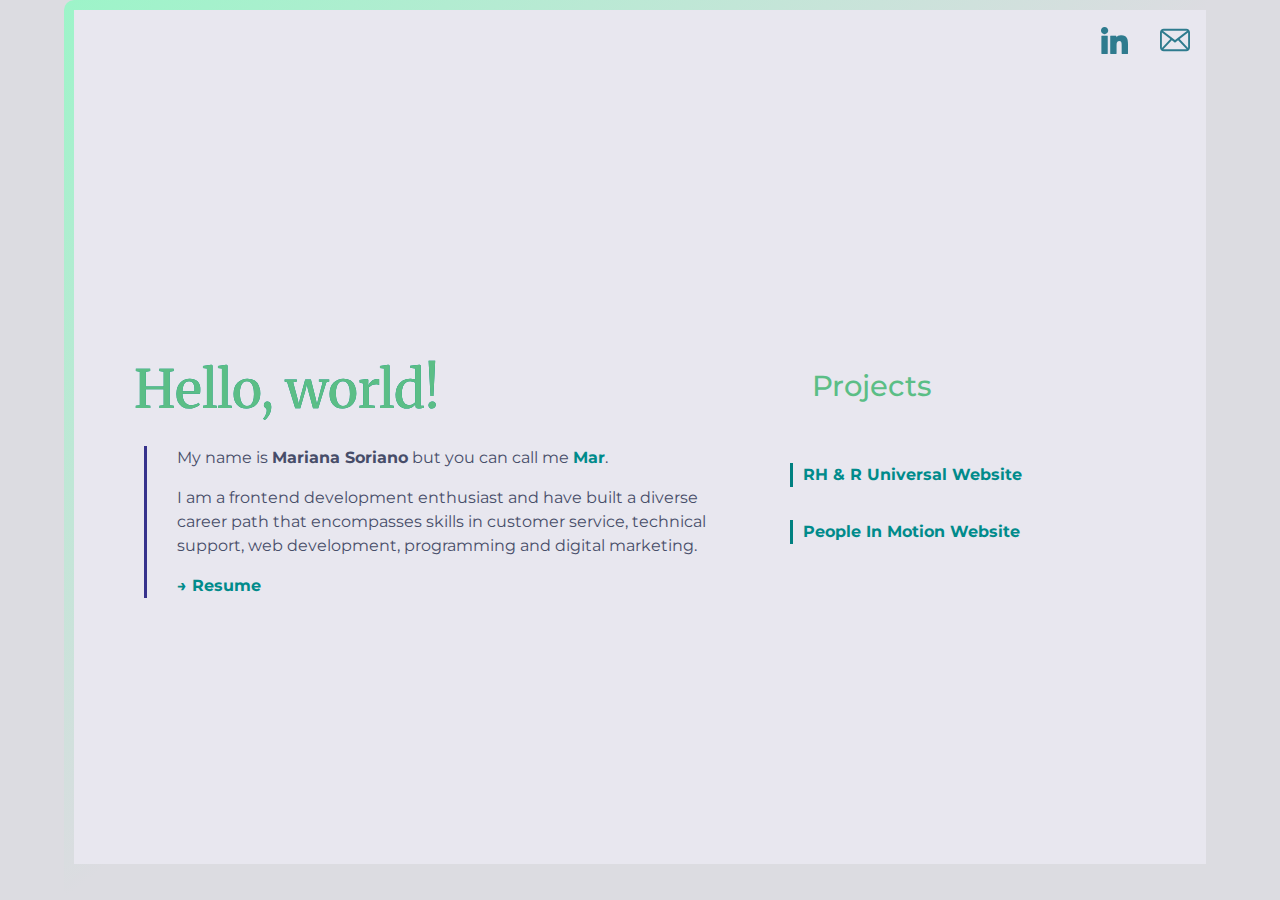
==== index.html @ 19f422ca "queries 3" ====
<!DOCTYPE html>
<html lang="en">

<head>
    <meta charset="UTF-8">
    <meta name="viewport" content="width=device-width, initial-scale=1.0">
    <link href="https://cdn.jsdelivr.net/npm/bootstrap@5.3.3/dist/css/bootstrap.min.css" rel="stylesheet"
        integrity="sha384-QWTKZyjpPEjISv5WaRU9OFeRpok6YctnYmDr5pNlyT2bRjXh0JMhjY6hW+ALEwIH" crossorigin="anonymous">
    <link rel="stylesheet" href="css/style.css">
    <link rel="stylesheet"
        href="https://fonts.googleapis.com/css2?family=Material+Symbols+Outlined:opsz,wght,FILL,GRAD@20..48,100..700,0..1,-50..200" />
    <title>Document</title>
</head>

<body>
    <div class="container-fluid row-style vh-100">
        <nav class="navbar navbar-expand-sm justify-content-end mcolor">
            <a class="navbar-brand mx-3 hov" href="https://www.linkedin.com/in/mariana-soriano-castro-118583247/"
                target="_blank">
                <img src="linkedin-svgrepo-com.svg" width="27" height="27" alt="">
            </a>
            <a class="navbar-brand mx-3 hov" href="mailto:masorianoc@hotmail.com" target="_blank">
                <img src="mail-svgrepo-com.svg" width="30" height="30" alt="">
            </a>
        </nav>
        <div class="container-fluid size">
            <div class="row h-100">
                <div class="col-md-7 colm text-left justify-content-middle">

                    <div class="py-4">
                        <h1 class="title wavea">Hello, world!</h1>
                        <h1 class="title wave">Hello, world!</h1>
                    </div>

                    <div class="content1">
                        <p>My name is <strong>Mariana Soriano</strong> but you can call me <strong
                                class="highlight hov">Mar</strong>.</p>
                        <p class="py-0">I am a frontend development enthusiast and have built a diverse career path that
                            encompasses skills in
                            customer service, technical support, web development,
                            programming and digital marketing.</p>
                        <span><a href="https://drive.google.com/file/d/1EPcbirxjE3uQGE4HfNYM9r1tpjy_fwTC/view?usp=drive_link"
                                target="_blank" class="hov highlight"> <strong>→ Resume </strong></a></span>
                    </div>
                </div>

                <div class="col-md-5 colm px-lg-5 justify-content-center">
                    <h4 class="title1">Projects</h4>
                    <div class="px-mdgit a-4">
                        <div class="mcolor px-2">
                            <ul>
                                <li><a class="projects hov highlight" href="https://rhr-universal.com/"
                                        target="_blank"><strong>RH & R
                                            Universal
                                            Website</strong></a></li>
                                <li> <a class="projects hov highlight" href="https://peopleinmotion.net/"
                                        target="_blank"><strong>People In Motion
                                            Website</strong></a>
                                </li>
                            </ul>

                        </div>
                    </div>
                </div>
            </div>
        </div>

    </div>


    <script src="https://cdn.jsdelivr.net/npm/bootstrap@5.3.3/dist/js/bootstrap.bundle.min.js"
        integrity="sha384-YvpcrYf0tY3lHB60NNkmXc5s9fDVZLESaAA55NDzOxhy9GkcIdslK1eN7N6jIeHz"
        crossorigin="anonymous"></script>

</body>

</html>
---- css/style.css ----
@import url("https://fonts.googleapis.com/css2?family=Merriweather:ital,wght@0,300;0,400;0,700;0,900;1,300;1,400;1,700;1,900&family=Montserrat:ital,wght@0,100..900;1,100..900&display=swap");

body {
  background-color: #dcdce1;
  color: #474d69;
  font-family: "Montserrat", sans-serif;
  overflow-y: auto;
}

h1,
h2,
h3,
h4,
h5,
h6 {
  font-family: "Merriweather", sans-serif;
  margin: 0;
}

.hov {
  text-decoration: none;
  display: inline-block;
  position: relative;
}
.hov::after {
  content: "";
  position: absolute;
  width: 100%;
  height: 2px;
  bottom: 0;
  left: 0;
  background-color: rgb(122, 199, 133);
  transform: scaleX(0);
  transform-origin: bottom right;
  transition: transform 0.6s ease-out;
}

.hov:hover:after {
  transform: scaleX(1);
  transform-origin: bottom left;
}

img {
  width: 100%;
}

.row-style {
  position: relative;
  padding: 10px;
  width: 90%;
  border-radius: 10px;
}

.row-style::before {
  border-radius: 10px;
  content: "";
  position: absolute;
  top: 0;
  left: 0;
  right: 0;
  bottom: 0;
  background-image: linear-gradient(
    to top left,
    transparent 50%,
    #90f9c4 110%,
    #39f3bb 100%
  );
  opacity: 1;
  transition: opacity 1s;
}

.row-style::after {
  border-radius: 10px;
  content: "";
  position: absolute;
  top: 0;
  left: 0;
  right: 0;
  bottom: 0;
  background-image: linear-gradient(
    to bottom right,
    transparent 50%,
    #90f9c4 110%,
    #39f3bb 100%
  );
  opacity: 0;
  transition: opacity 1s;
}

.row-style:hover::before {
  opacity: 0;
}

.row-style:hover::after {
  opacity: 1;
}
.colm {
  display: flex;
  align-items: left;
  justify-content: center;
  flex-direction: column;
  z-index: 2;
  background-color: #e8e7ef;
  padding-left: 35px;
}

@media (max-width: 576px) {
  .colm {
    padding-left: 0px;
  }
}

.mcolor {
  background-color: #e8e7ef;
  z-index: 2;
}

.size {
  height: 90.5%;
}

.title {
  font-size: 3.3em;
  color: rgb(77, 168, 77);
  padding-left: 25px;
}

@media (max-width: 576px) {
  .title {
    padding-left: 5px;
    font-size: 3em;
  }
}

.title1 {
  font-size: 1.8em;
  color: #5bbe86;
  font-family: "Montserrat", sans-serif;
  padding: 10px 20px 5px 10px;
}

@media (min-width: 768px) {
  .title1 {
    padding: 30px 30px 60px 30px;
  }
}

.content1 {
  padding-left: 30px;
  margin-left: 35px;
  border-left: solid 3px rgb(54, 50, 140);
}

@media (max-width: 576px) {
  .content1 {
    padding-left: 5px;
    margin-left: 10px;
  }
}

.projects {
  border-left: solid teal;
  padding-left: 10px;
  margin-bottom: 0;
}

@media (min-width: 768px) {
  .projects {
    margin-bottom: 25px;
  }
}

ul {
  list-style-type: none;
  padding: 0;
}

ul li {
  padding-bottom: 8px;
}

.highlight {
  color: darkcyan;
}

.wavea {
  color: rgb(91, 190, 134);
  position: absolute;
}

.wave {
  color: darkcyan;
  animation: wave 2s ease-in-out infinite;
  transition: 1s;
  cursor: pointer;
}

@keyframes wave {
  0%,
  100% {
    clip-path: polygon(
      0% 47%,
      10% 48%,
      33% 54%,
      54% 60%,
      70% 61%,
      84% 59%,
      100% 52%,
      100% 100%,
      0% 100%
    );
  }

  50% {
    clip-path: polygon(
      0% 60%,
      15% 65%,
      34% 66%,
      51% 62%,
      67% 58%,
      84% 45%,
      100% 46%,
      100% 100%,
      0% 100%
    );
  }
}
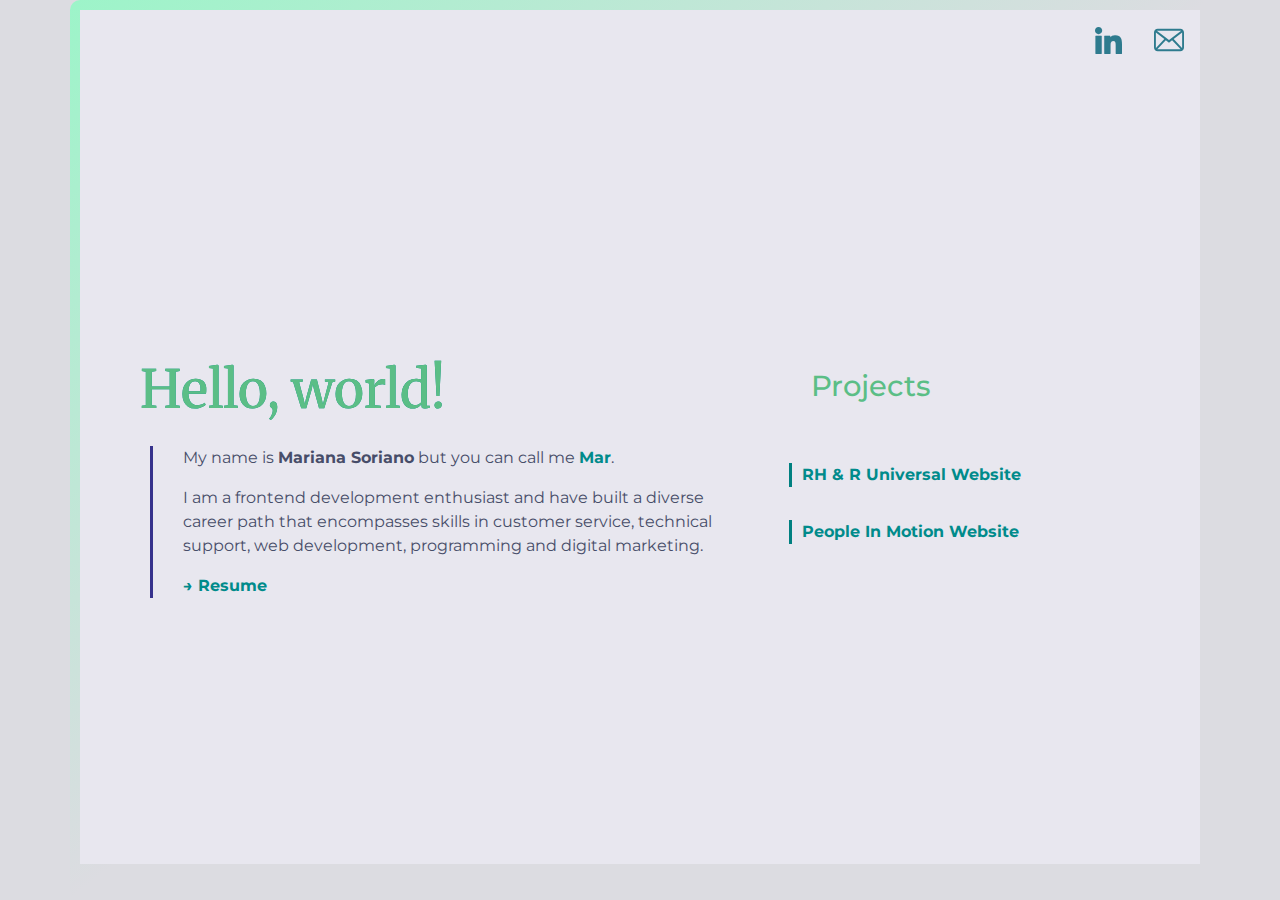
==== commit e366f102: "resume" ====
--- a/index.html
+++ b/index.html
@@ -9,11 +9,11 @@
     <link rel="stylesheet" href="css/style.css">
     <link rel="stylesheet"
         href="https://fonts.googleapis.com/css2?family=Material+Symbols+Outlined:opsz,wght,FILL,GRAD@20..48,100..700,0..1,-50..200" />
-    <title>Document</title>
+    <title>Mariana Soriano</title>
 </head>
 
 <body>
-    <div class="container-fluid row-style vh-100">
+    <div class="container row-style vh-100">
         <nav class="navbar navbar-expand-sm justify-content-end mcolor">
             <a class="navbar-brand mx-3 hov" href="https://www.linkedin.com/in/mariana-soriano-castro-118583247/"
                 target="_blank">
@@ -39,7 +39,7 @@
                             encompasses skills in
                             customer service, technical support, web development,
                             programming and digital marketing.</p>
-                        <span><a href="https://drive.google.com/file/d/1EPcbirxjE3uQGE4HfNYM9r1tpjy_fwTC/view?usp=drive_link"
+                        <span><a href="https://drive.google.com/file/d/1eukHajk59HZir6fDG9g80Dcu6QkadlHg/view?usp=drive_link"
                                 target="_blank" class="hov highlight"> <strong>→ Resume </strong></a></span>
                     </div>
                 </div>
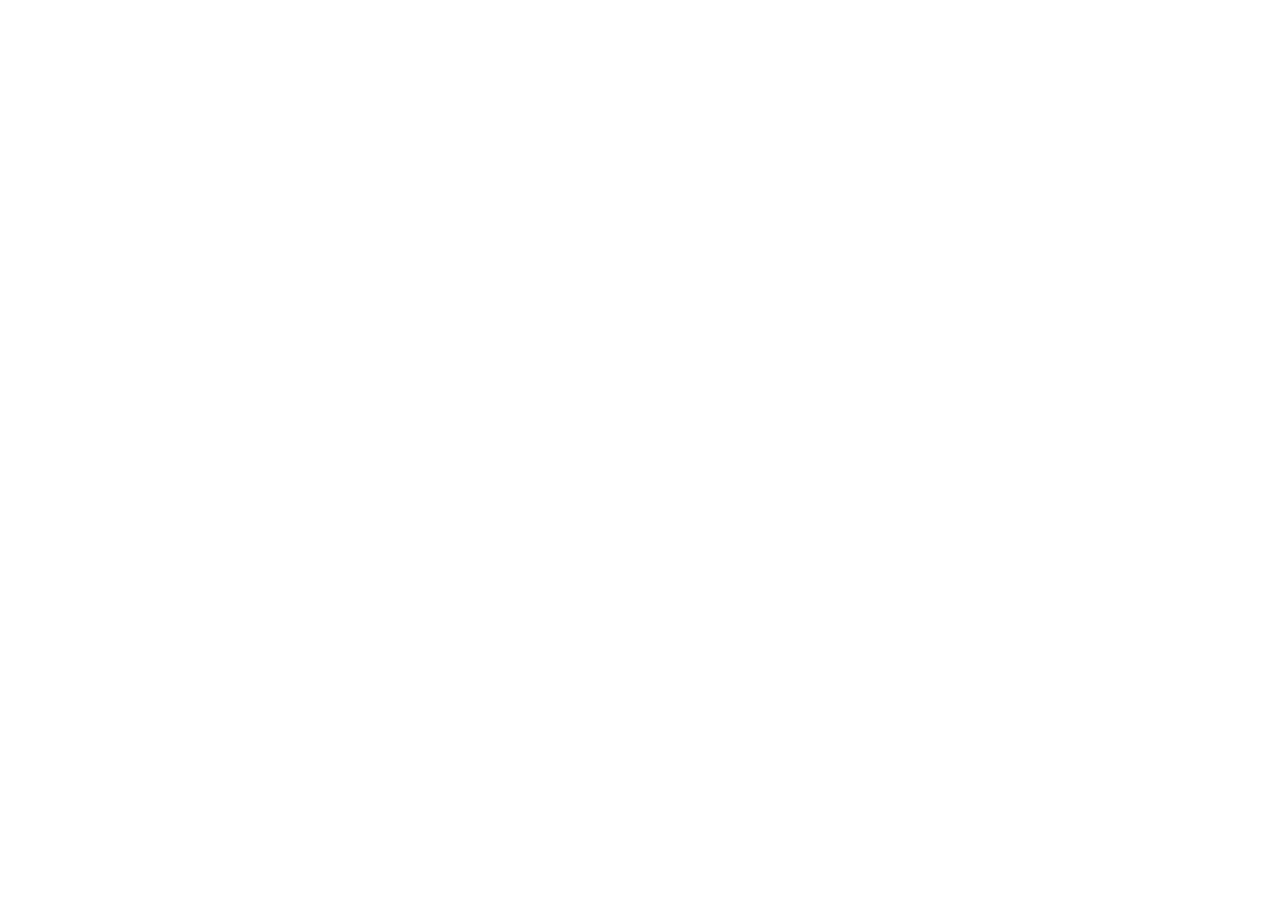
==== commit f006bdc2: "new" ====
--- a/index.html
+++ b/index.html
@@ -1,4 +1,4 @@
-<!DOCTYPE html>
+<!-- <!DOCTYPE html>
 <html lang="en">
 
 <head>
@@ -13,7 +13,7 @@
 </head>
 
 <body>
-    <div class="container row-style vh-100">
+    <div class="row-style vh-100">
         <nav class="navbar navbar-expand-sm justify-content-end mcolor">
             <a class="navbar-brand mx-3 hov" href="https://www.linkedin.com/in/mariana-soriano-castro-118583247/"
                 target="_blank">
@@ -74,4 +74,4 @@
 
 </body>
 
-</html>+</html> -->--- a/css/style.css
+++ b/css/style.css
@@ -1,4 +1,4 @@
-@import url("https://fonts.googleapis.com/css2?family=Merriweather:ital,wght@0,300;0,400;0,700;0,900;1,300;1,400;1,700;1,900&family=Montserrat:ital,wght@0,100..900;1,100..900&display=swap");
+/* @import url("https://fonts.googleapis.com/css2?family=Merriweather:ital,wght@0,300;0,400;0,700;0,900;1,300;1,400;1,700;1,900&family=Montserrat:ital,wght@0,100..900;1,100..900&display=swap");
 
 body {
   background-color: #dcdce1;
@@ -224,4 +224,4 @@
       0% 100%
     );
   }
-}
+} */
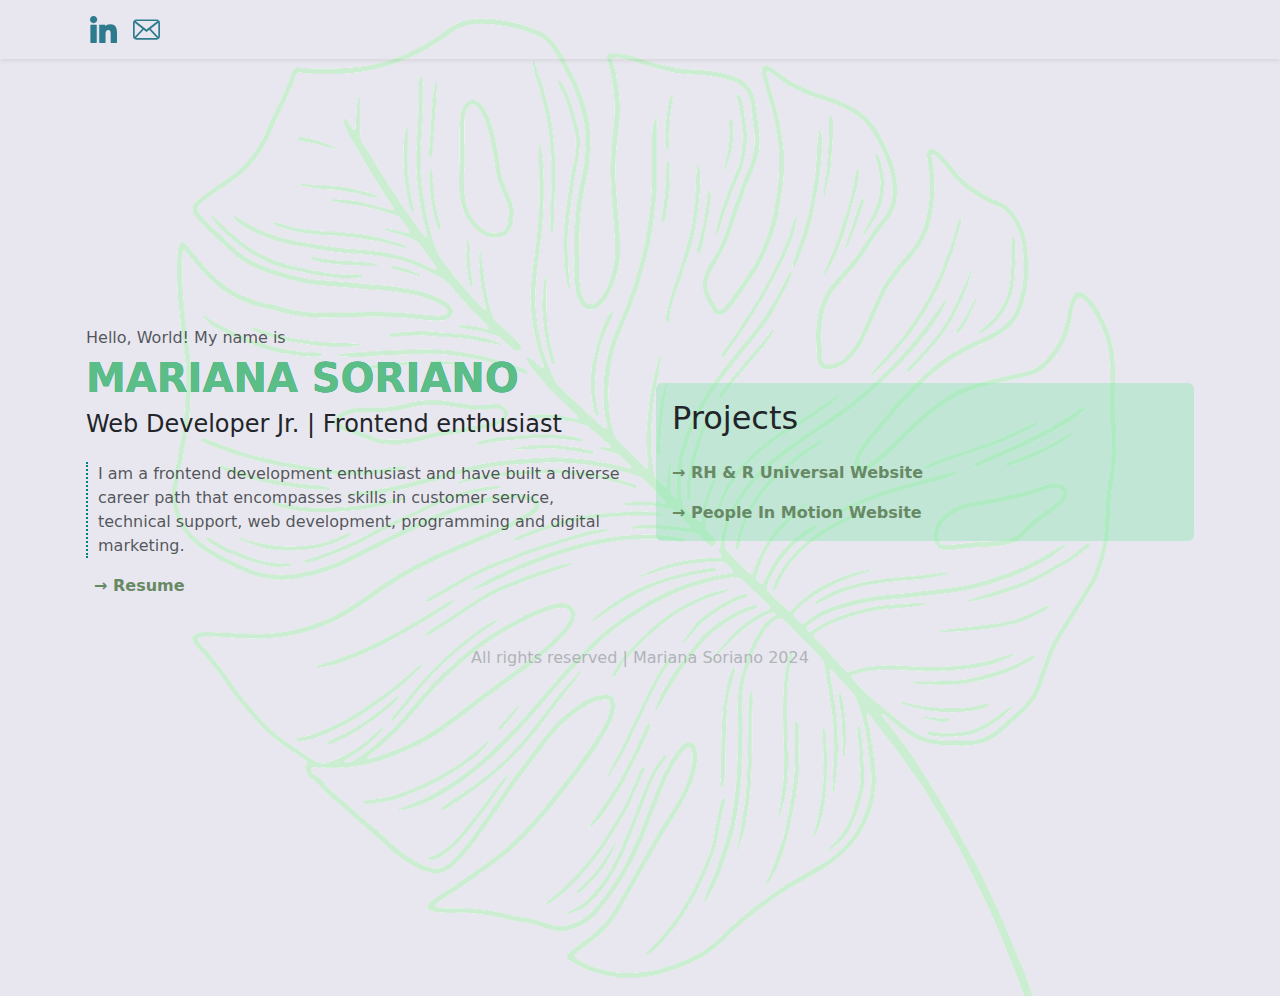
==== commit 881cbf1b: "new index" ====
--- a/index.html
+++ b/index.html
@@ -1,4 +1,4 @@
-<!-- <!DOCTYPE html>
+<!DOCTYPE html>
 <html lang="en">
 
 <head>
@@ -6,66 +6,74 @@
     <meta name="viewport" content="width=device-width, initial-scale=1.0">
     <link href="https://cdn.jsdelivr.net/npm/bootstrap@5.3.3/dist/css/bootstrap.min.css" rel="stylesheet"
         integrity="sha384-QWTKZyjpPEjISv5WaRU9OFeRpok6YctnYmDr5pNlyT2bRjXh0JMhjY6hW+ALEwIH" crossorigin="anonymous">
-    <link rel="stylesheet" href="css/style.css">
+    <link rel="stylesheet" href="css/style2.css">
     <link rel="stylesheet"
         href="https://fonts.googleapis.com/css2?family=Material+Symbols+Outlined:opsz,wght,FILL,GRAD@20..48,100..700,0..1,-50..200" />
     <title>Mariana Soriano</title>
 </head>
 
-<body>
-    <div class="row-style vh-100">
-        <nav class="navbar navbar-expand-sm justify-content-end mcolor">
-            <a class="navbar-brand mx-3 hov" href="https://www.linkedin.com/in/mariana-soriano-castro-118583247/"
-                target="_blank">
-                <img src="linkedin-svgrepo-com.svg" width="27" height="27" alt="">
+<body class="bg2">
+
+    <!-- navbar start -->
+    <nav class="navbar bg3 shadow-sm p-2 fixed-top">
+        <form class="container-lg justify-content-start">
+            <a class="m-2 hov" href="https://www.linkedin.com/in/mariana-soriano-castro-118583247/" target="_blank">
+                <img src="linkedin-svgrepo-com.svg" width="27" height="27" alt="Linkedin">
             </a>
-            <a class="navbar-brand mx-3 hov" href="mailto:masorianoc@hotmail.com" target="_blank">
-                <img src="mail-svgrepo-com.svg" width="30" height="30" alt="">
+            <a class="hov m-2" href="mailto:masorianoc@hotmail.com" target="_blank">
+                <img src="mail-svgrepo-com.svg" width="27" height="27" alt="">
             </a>
-        </nav>
-        <div class="container-fluid size">
-            <div class="row h-100">
-                <div class="col-md-7 colm text-left justify-content-middle">
+        </form>
+    </nav>
+    <!-- navbarend -->
 
-                    <div class="py-4">
-                        <h1 class="title wavea">Hello, world!</h1>
-                        <h1 class="title wave">Hello, world!</h1>
-                    </div>
+    <!-- home section start -->
+    <section class="home py-5 ">
+        <div class="container-lg">
+            <div class="row min-vh-100 align-items-center align-content-center">
+                <div class="col-md-6 mt-5 mt-md-0 px-3">
+                    <div class="card bg1">
+                        <div class="card-body">
+                            <h3 class="card-title fs-2 fw-light mb-4">Projects</h3>
 
-                    <div class="content1">
-                        <p>My name is <strong>Mariana Soriano</strong> but you can call me <strong
-                                class="highlight hov">Mar</strong>.</p>
-                        <p class="py-0">I am a frontend development enthusiast and have built a diverse career path that
-                            encompasses skills in
-                            customer service, technical support, web development,
-                            programming and digital marketing.</p>
-                        <span><a href="https://drive.google.com/file/d/1eukHajk59HZir6fDG9g80Dcu6QkadlHg/view?usp=drive_link"
-                                target="_blank" class="hov highlight"> <strong>→ Resume </strong></a></span>
-                    </div>
-                </div>
-
-                <div class="col-md-5 colm px-lg-5 justify-content-center">
-                    <h4 class="title1">Projects</h4>
-                    <div class="px-mdgit a-4">
-                        <div class="mcolor px-2">
-                            <ul>
-                                <li><a class="projects hov highlight" href="https://rhr-universal.com/"
-                                        target="_blank"><strong>RH & R
-                                            Universal
-                                            Website</strong></a></li>
-                                <li> <a class="projects hov highlight" href="https://peopleinmotion.net/"
-                                        target="_blank"><strong>People In Motion
-                                            Website</strong></a>
-                                </li>
-                            </ul>
+                            <p class="card-text"> <a class="projects hov highlight" href="https://rhr-universal.com/"
+                                    target="_blank"><strong>→ RH &
+                                        R
+                                        Universal
+                                        Website</strong></a></p>
+                            <p class="card-text"> <a class="projects hov highlight" href="https://peopleinmotion.net/"
+                                    target="_blank"><strong>→ People
+                                        In Motion
+                                        Website</strong></a></p>
 
                         </div>
                     </div>
                 </div>
+                <!-- /card -->
+                <!-- intro -->
+                <div class="col-md-6 mt-5 mt-md-0 order-first px-3">
+                    <div class="home-text">
+                        <p class="text-muted mb-1">Hello, World! My name is</p>
+                        <h1 class="wavea text-uppercase fs-1 fw-bold">Mariana Soriano</h1>
+                        <h1 class="wave text-uppercase fs-1 fw-bold">Mariana Soriano</h1>
+                        <h3 class="fs-4 hov fw-light">Web Developer Jr. | Frontend enthusiast</h3>
+                        <p class="mt-3 text-muted cont1">I am a frontend development enthusiast and have built a diverse
+                            career path that encompasses skills in customer service, technical support, web development,
+                            programming and digital marketing.</p>
+                        <a href="https://drive.google.com/file/d/1eukHajk59HZir6fDG9g80Dcu6QkadlHg/view?usp=drive_link"
+                            target="_blank" class="hov mt-0 px-2"> <strong>→ Resume </strong></a>
+                    </div>
+                </div>
+                <!-- intro -->
+                <!-- rights -->
+                <div class="fw-light fs-7 text-center mt-5 trights">
+                    All rights reserved | Mariana Soriano 2024
+                </div>
+                <!-- rights -->
             </div>
         </div>
-
-    </div>
+    </section>
+    <!-- home section end -->
 
 
     <script src="https://cdn.jsdelivr.net/npm/bootstrap@5.3.3/dist/js/bootstrap.bundle.min.js"
@@ -74,4 +82,4 @@
 
 </body>
 
-</html> -->+</html>--- a/css/style2.css
+++ b/css/style2.css
@@ -0,0 +1,98 @@
+.hov {
+  text-decoration: none;
+  display: inline-block;
+  position: relative;
+}
+.hov::after {
+  content: "";
+  position: absolute;
+  width: 100%;
+  height: 2px;
+  bottom: 0;
+  left: 0;
+  background-color: rgb(122, 199, 133);
+  transform: scaleX(0);
+  transform-origin: bottom right;
+  transition: transform 0.6s ease-out;
+}
+
+.hov:hover:after {
+  transform: scaleX(1);
+  transform-origin: bottom left;
+}
+
+.wavea {
+  color: rgb(91, 190, 134);
+  position: absolute;
+}
+
+.wave {
+  color: darkcyan;
+  animation: wave 2s ease-in-out infinite;
+  transition: 1s;
+  cursor: pointer;
+}
+
+@keyframes wave {
+  0%,
+  100% {
+    clip-path: polygon(
+      0% 47%,
+      10% 48%,
+      33% 54%,
+      54% 60%,
+      70% 61%,
+      84% 59%,
+      100% 52%,
+      100% 100%,
+      0% 100%
+    );
+  }
+
+  50% {
+    clip-path: polygon(
+      0% 60%,
+      15% 65%,
+      34% 66%,
+      51% 62%,
+      67% 58%,
+      84% 45%,
+      100% 46%,
+      100% 100%,
+      0% 100%
+    );
+  }
+}
+
+.bg1 {
+  background-color: rgba(134, 229, 175, 0.4);
+  border: 0;
+}
+.bg2 {
+  background-color: #e8e7ef;
+  background-image: url(/leaf.png);
+  background-repeat: no-repeat;
+  background-size: contain;
+  background-position: center center;
+}
+
+.bg3 {
+  background-color: transparent;
+}
+
+.cont1 {
+  border-left: dotted 2px teal;
+  padding-left: 10px;
+}
+
+a {
+  color: rgb(103, 137, 100);
+}
+
+a:hover {
+  color: rgb(122, 199, 133);
+}
+
+.trights {
+  color: rgb(176, 180, 184);
+}
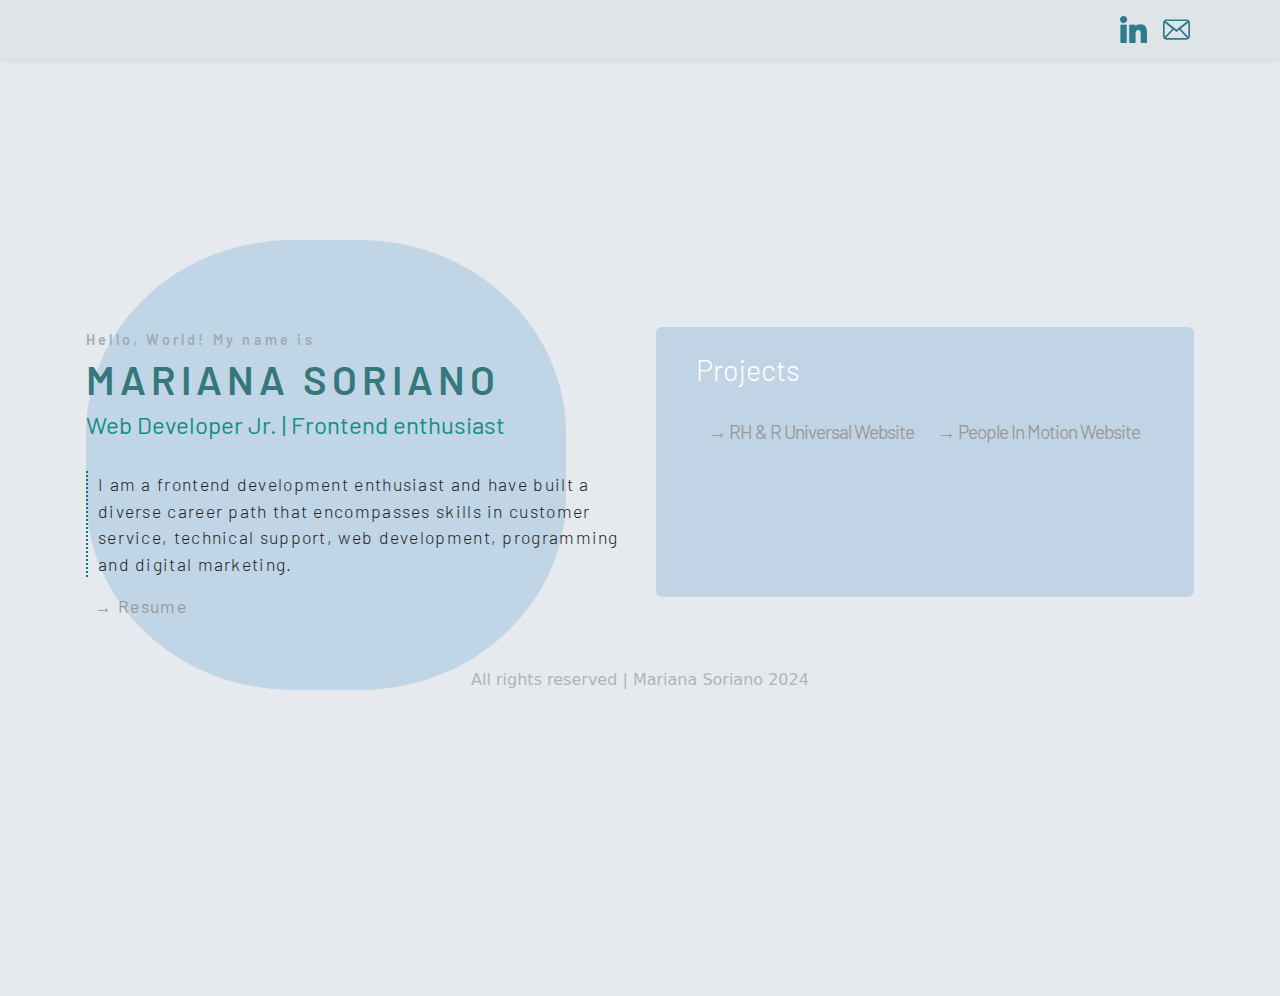
==== commit 36ca97bd: "redesign1" ====
--- a/index.html
+++ b/index.html
@@ -12,56 +12,64 @@
     <title>Mariana Soriano</title>
 </head>
 
-<body class="bg2">
+<body class="bg2 overflow-lg-hidden">
 
     <!-- navbar start -->
     <nav class="navbar bg3 shadow-sm p-2 fixed-top">
-        <form class="container-lg justify-content-start">
+        <div class="container-lg justify-content-end">
             <a class="m-2 hov" href="https://www.linkedin.com/in/mariana-soriano-castro-118583247/" target="_blank">
                 <img src="linkedin-svgrepo-com.svg" width="27" height="27" alt="Linkedin">
             </a>
             <a class="hov m-2" href="mailto:masorianoc@hotmail.com" target="_blank">
                 <img src="mail-svgrepo-com.svg" width="27" height="27" alt="">
             </a>
-        </form>
+        </div>
     </nav>
     <!-- navbarend -->
 
     <!-- home section start -->
-    <section class="home py-5 ">
+    <section class="home py-5">
         <div class="container-lg">
-            <div class="row min-vh-100 align-items-center align-content-center">
+            <div class="row min-vh-100 overflow-auto align-items-center align-content-center">
                 <div class="col-md-6 mt-5 mt-md-0 px-3">
-                    <div class="card bg1">
+                    <div class="card bg1 px-md-2">
                         <div class="card-body">
-                            <h3 class="card-title fs-2 fw-light mb-4">Projects</h3>
+                            <h3 class="card-title barlow-h3-p mx-3">Projects</h3>
+                            <div class="row mb-4 mx-3">
+                                <div class="col-md-12 col-lg-6 pe-1 text-left mb-3">
+                                    <p class="card-text"> <a class="hov project-item" href="https://rhr-universal.com/"
+                                            target="_blank"><strong>→ RH &
+                                                R
+                                                Universal
+                                                Website</strong></a></p>
 
-                            <p class="card-text"> <a class="projects hov highlight" href="https://rhr-universal.com/"
-                                    target="_blank"><strong>→ RH &
-                                        R
-                                        Universal
-                                        Website</strong></a></p>
-                            <p class="card-text"> <a class="projects hov highlight" href="https://peopleinmotion.net/"
-                                    target="_blank"><strong>→ People
-                                        In Motion
-                                        Website</strong></a></p>
 
+                                </div>
+                                <div class="col-md-12 col-lg-6 pe-1 text-left">
+                                    <p class="card-text"> <a class="hov project-item" href="https://peopleinmotion.net/"
+                                            target="_blank"><strong>→ People
+                                                In Motion
+                                                Website</strong></a></p>
+
+                                </div>
+                            </div>
                         </div>
                     </div>
                 </div>
                 <!-- /card -->
                 <!-- intro -->
                 <div class="col-md-6 mt-5 mt-md-0 order-first px-3">
-                    <div class="home-text">
-                        <p class="text-muted mb-1">Hello, World! My name is</p>
-                        <h1 class="wavea text-uppercase fs-1 fw-bold">Mariana Soriano</h1>
-                        <h1 class="wave text-uppercase fs-1 fw-bold">Mariana Soriano</h1>
-                        <h3 class="fs-4 hov fw-light">Web Developer Jr. | Frontend enthusiast</h3>
-                        <p class="mt-3 text-muted cont1">I am a frontend development enthusiast and have built a diverse
+                    <div class="wave -one"></div>
+                    <div class="wave -two"></div>
+                    <div class="maint">
+                        <p class="mb-1 barlow-m">Hello, World! My name is</p>
+                        <h1 class="text-uppercase barlow-h1">Mariana Soriano</h1>
+                        <h3 class="fs-4 hov barlow-h3">Web Developer Jr. | Frontend enthusiast</h3>
+                        <p class="mt-4 barlow-p cont1">I am a frontend development enthusiast and have built a diverse
                             career path that encompasses skills in customer service, technical support, web development,
                             programming and digital marketing.</p>
                         <a href="https://drive.google.com/file/d/1eukHajk59HZir6fDG9g80Dcu6QkadlHg/view?usp=drive_link"
-                            target="_blank" class="hov mt-0 px-2"> <strong>→ Resume </strong></a>
+                            target="_blank" class="hov mt-0 px-2 barlow-p"> <strong>→ Resume </strong></a>
                     </div>
                 </div>
                 <!-- intro -->
--- a/css/style2.css
+++ b/css/style2.css
@@ -1,3 +1,56 @@
+@import url('https://fonts.googleapis.com/css2?family=Barlow:ital,wght@0,100;0,200;0,300;0,400;0,500;0,600;0,700;0,800;0,900;1,100;1,200;1,300;1,400;1,500;1,600;1,700;1,800;1,900&display=swap');
+
+.barlow-h1 {
+  font-family: "Barlow", sans-serif;
+  font-weight: 600;
+  font-style: normal;
+  letter-spacing: 5px;
+  font-size: 2.5em;
+  color: #36777B;
+}
+.barlow-h3 {
+  font-family: "Barlow", sans-serif;
+  font-weight: 400;
+  font-style: normal;
+  font-size: 1.5em;
+  color:#128D8A;
+}
+.barlow-h3-p {
+  font-family: "Barlow", sans-serif;
+  font-weight: 300;
+  font-style: normal;
+  font-size: 1.8em;
+  color:#ffffff;
+  margin-bottom:30px;
+  margin-top:10px;
+}
+
+.barlow-m{
+  font-family: "Barlow",sans-serif;
+  font-weight: 600;
+  font-style: normal;
+  font-size: 0.9em;
+  color: #9caeb2;
+  letter-spacing: 3.2px;
+
+}
+
+.barlow-p{
+  font-family: "Barlow", sans-serif;
+  font-weight: 300;
+  font-style: normal;
+  letter-spacing: 1.3px;
+  font-size: 1.1em;
+}
+
+.project-item{
+  font-family: "Barlow", sans-serif;
+  font-weight: 300;
+  font-style: normal;
+  font-size: 1.2em;
+  letter-spacing: -1px;
+}
+
 .hov {
   text-decoration: none;
   display: inline-block;
@@ -7,10 +60,10 @@
   content: "";
   position: absolute;
   width: 100%;
-  height: 2px;
+  height: 1px;
   bottom: 0;
   left: 0;
-  background-color: rgb(122, 199, 133);
+  background-color:#128D8A;
   transform: scaleX(0);
   transform-origin: bottom right;
   transition: transform 0.6s ease-out;
@@ -21,63 +74,14 @@
   transform-origin: bottom left;
 }
 
-.wavea {
-  color: rgb(91, 190, 134);
-  position: absolute;
-}
-
-.wave {
-  color: darkcyan;
-  animation: wave 2s ease-in-out infinite;
-  transition: 1s;
-  cursor: pointer;
-}
-
-@keyframes wave {
-  0%,
-  100% {
-    clip-path: polygon(
-      0% 47%,
-      10% 48%,
-      33% 54%,
-      54% 60%,
-      70% 61%,
-      84% 59%,
-      100% 52%,
-      100% 100%,
-      0% 100%
-    );
-  }
-
-  50% {
-    clip-path: polygon(
-      0% 60%,
-      15% 65%,
-      34% 66%,
-      51% 62%,
-      67% 58%,
-      84% 45%,
-      100% 46%,
-      100% 100%,
-      0% 100%
-    );
-  }
-}
-
 .bg1 {
-  background-color: rgba(134, 229, 175, 0.4);
+  background-color: #c1d4e5;
   border: 0;
-}
-.bg2 {
-  background-color: #e8e7ef;
-  background-image: url(/leaf.png);
-  background-repeat: no-repeat;
-  background-size: contain;
-  background-position: center center;
+  height:30vh;
 }
 
 .bg3 {
-  background-color: transparent;
+  background-color: rgba(213, 220, 220,0.4);
 }
 
 .cont1 {
@@ -86,13 +90,83 @@
 }
 
 a {
-  color: rgb(103, 137, 100);
+  color: #9a9a9a;
 }
 
 a:hover {
-  color: rgb(122, 199, 133);
+  color:#128D8A;
 }
 
 .trights {
   color: rgb(176, 180, 184);
 }
+
+.overflow-lg-hidden {
+  overflow: auto;
+}
+
+@media (min-width: 770px) {
+  .overflow-lg-hidden {
+    overflow: hidden;
+  }
+}
+
+/* bkg*/
+body {
+  background-color:#e6e9ed;
+}
+.box {
+  position:fixed;
+  top:0;
+  transform: rotate(80deg); 
+  left: 0;
+}
+
+.wave {
+  position:absolute;
+  opacity: .4;
+  width: 40%;
+  height:75%;
+  min-width:400px;
+  max-height:380px;
+  margin-left:0;
+  margin-top:-6%;
+  border-radius: 43%;
+  z-index:-1;
+}
+
+@media (min-width:1109px) {
+  .wave {
+    position:absolute;
+    opacity: .4;
+    width: 40%;
+    height:75%;
+    max-width:480px;
+    min-height:450px;
+    margin-left:0;
+    margin-top:-5%;
+    border-radius: 43%;
+    z-index:-1;
+  }
+}
+
+@keyframes rotate {
+  from {transform: rotate(0deg);}
+  from {transform: rotate(360deg);}
+}
+
+.wave.-one {
+  animation: rotate 28s infinite linear;
+  opacity: 10%;
+  background: rgb(59, 136, 208);
+}
+
+.wave.-two {
+  animation: rotate 20s infinite linear;
+  opacity: 10%;
+  background: #137bc0;
+}
+
+.maint{
+  padding-top:25px;
+}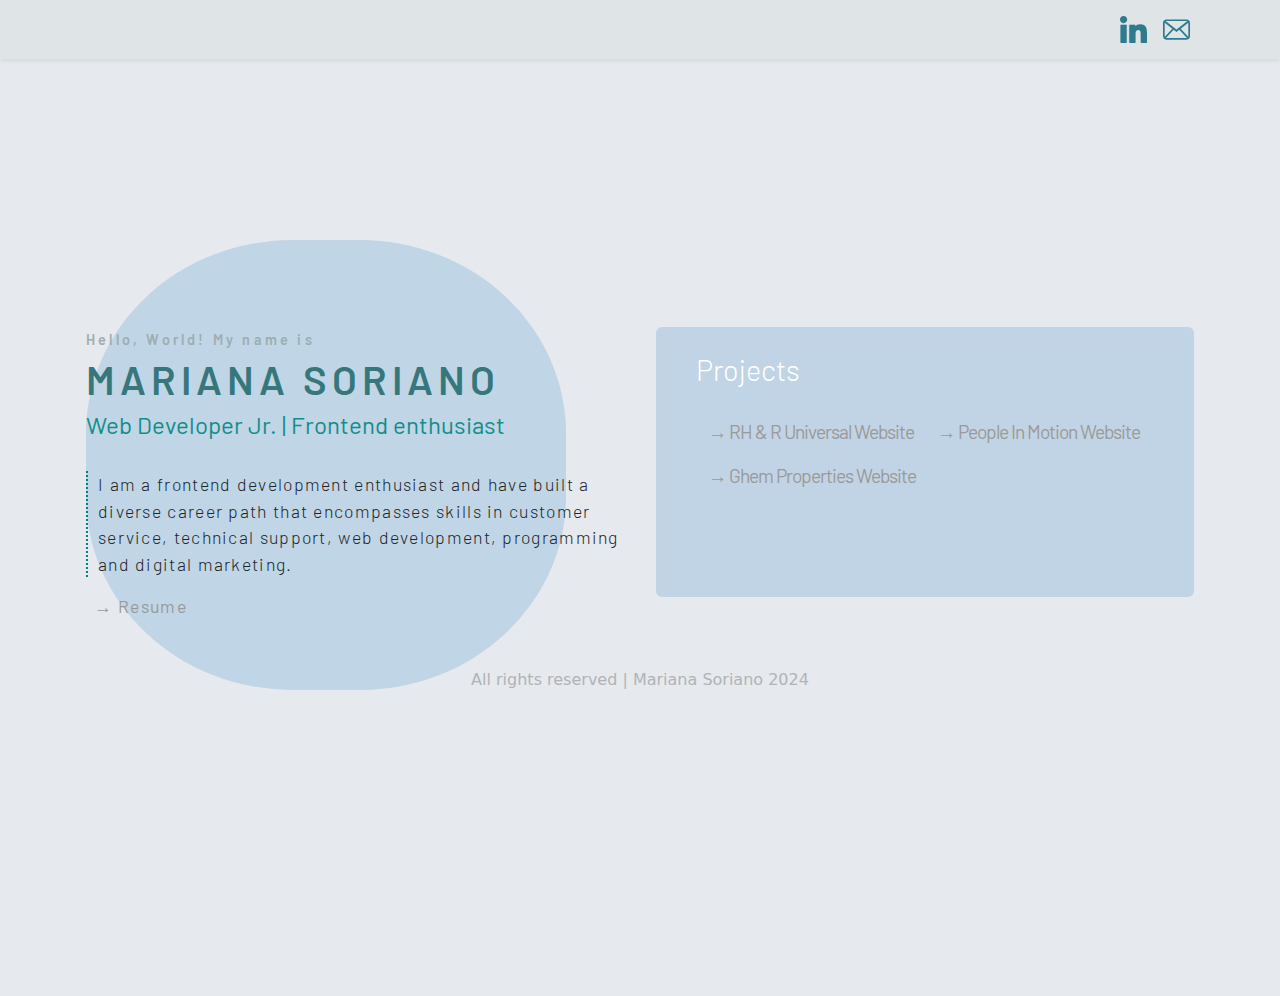
==== commit 10afdf60: "Ghem Properties" ====
--- a/index.html
+++ b/index.html
@@ -52,6 +52,12 @@
                                                 Website</strong></a></p>
 
                                 </div>
+                                <div class="col-md-12 col-lg-6 pe-1 text-left">
+                                    <p class="card-text"> <a class="hov project-item" href="https://ghemproperties.net/"
+                                            target="_blank"><strong>→ Ghem Properties
+                                                Website</strong></a></p>
+
+                                </div>
                             </div>
                         </div>
                     </div>
